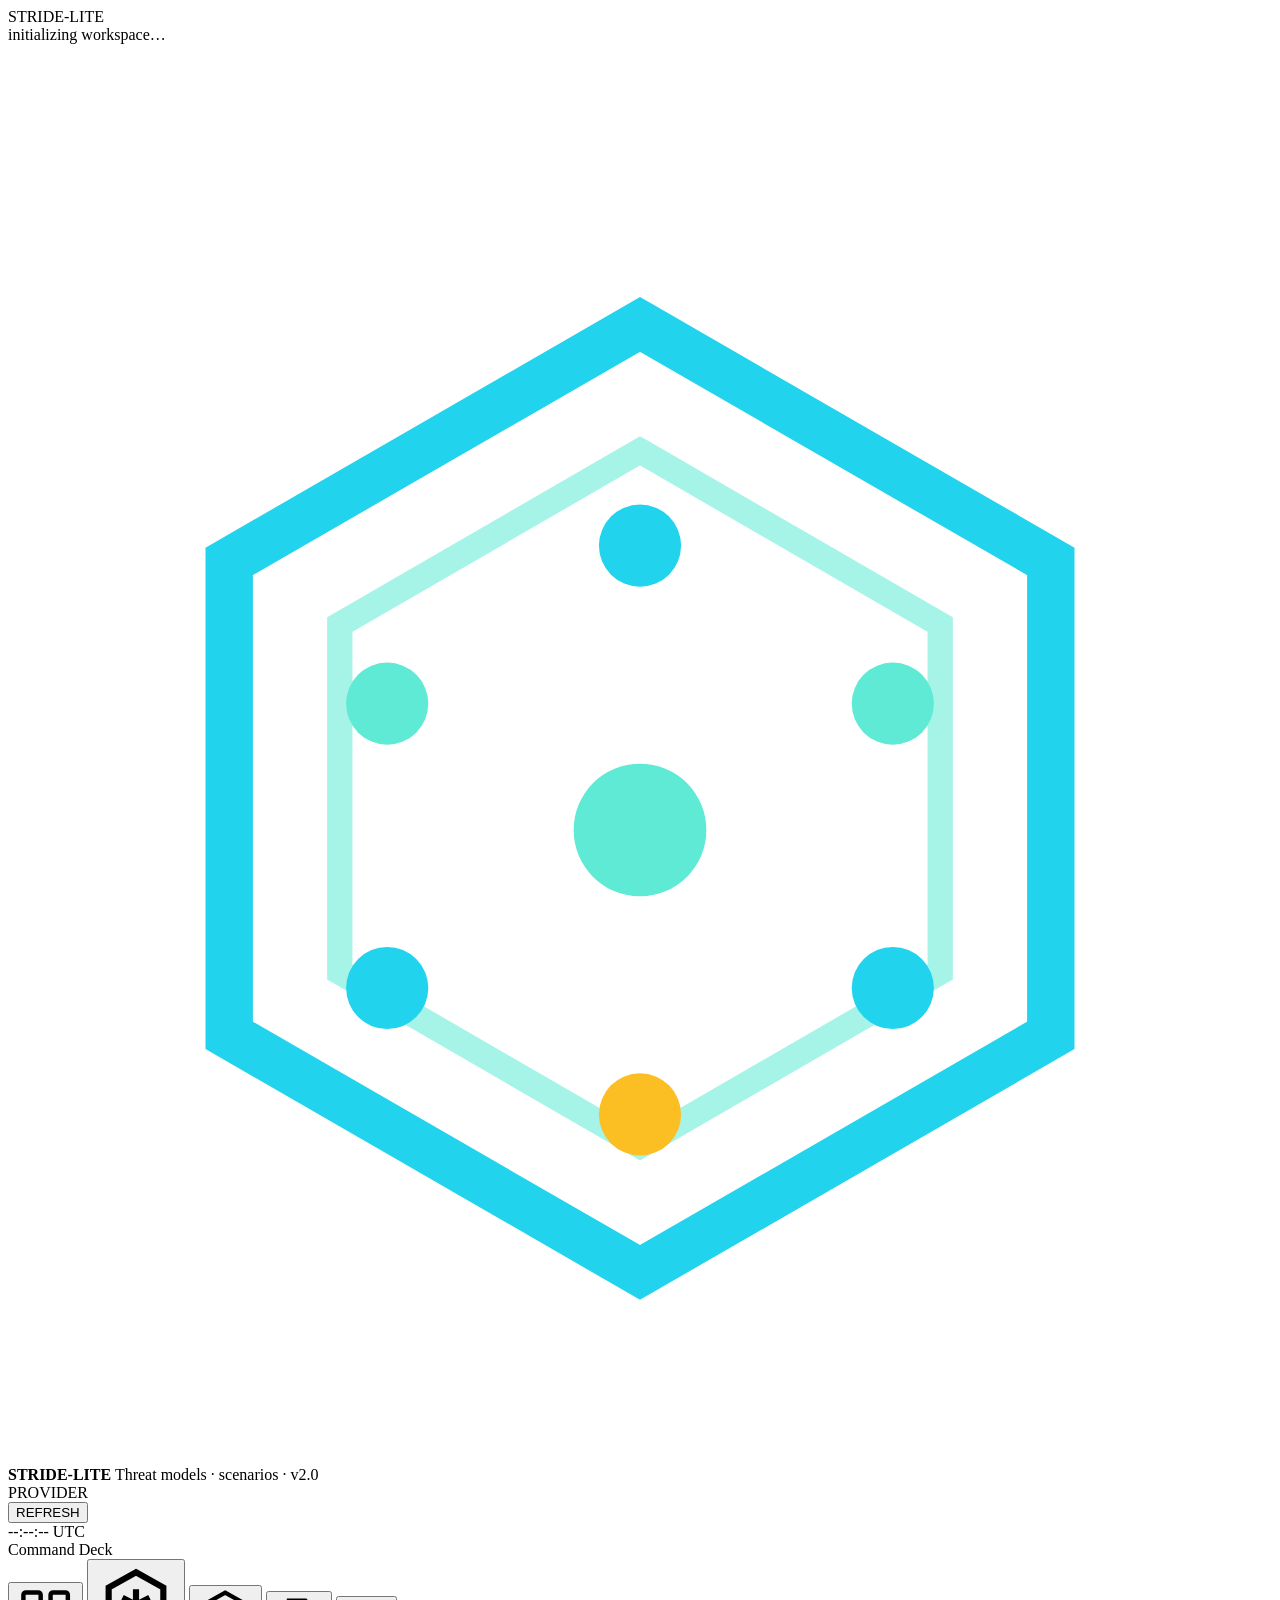
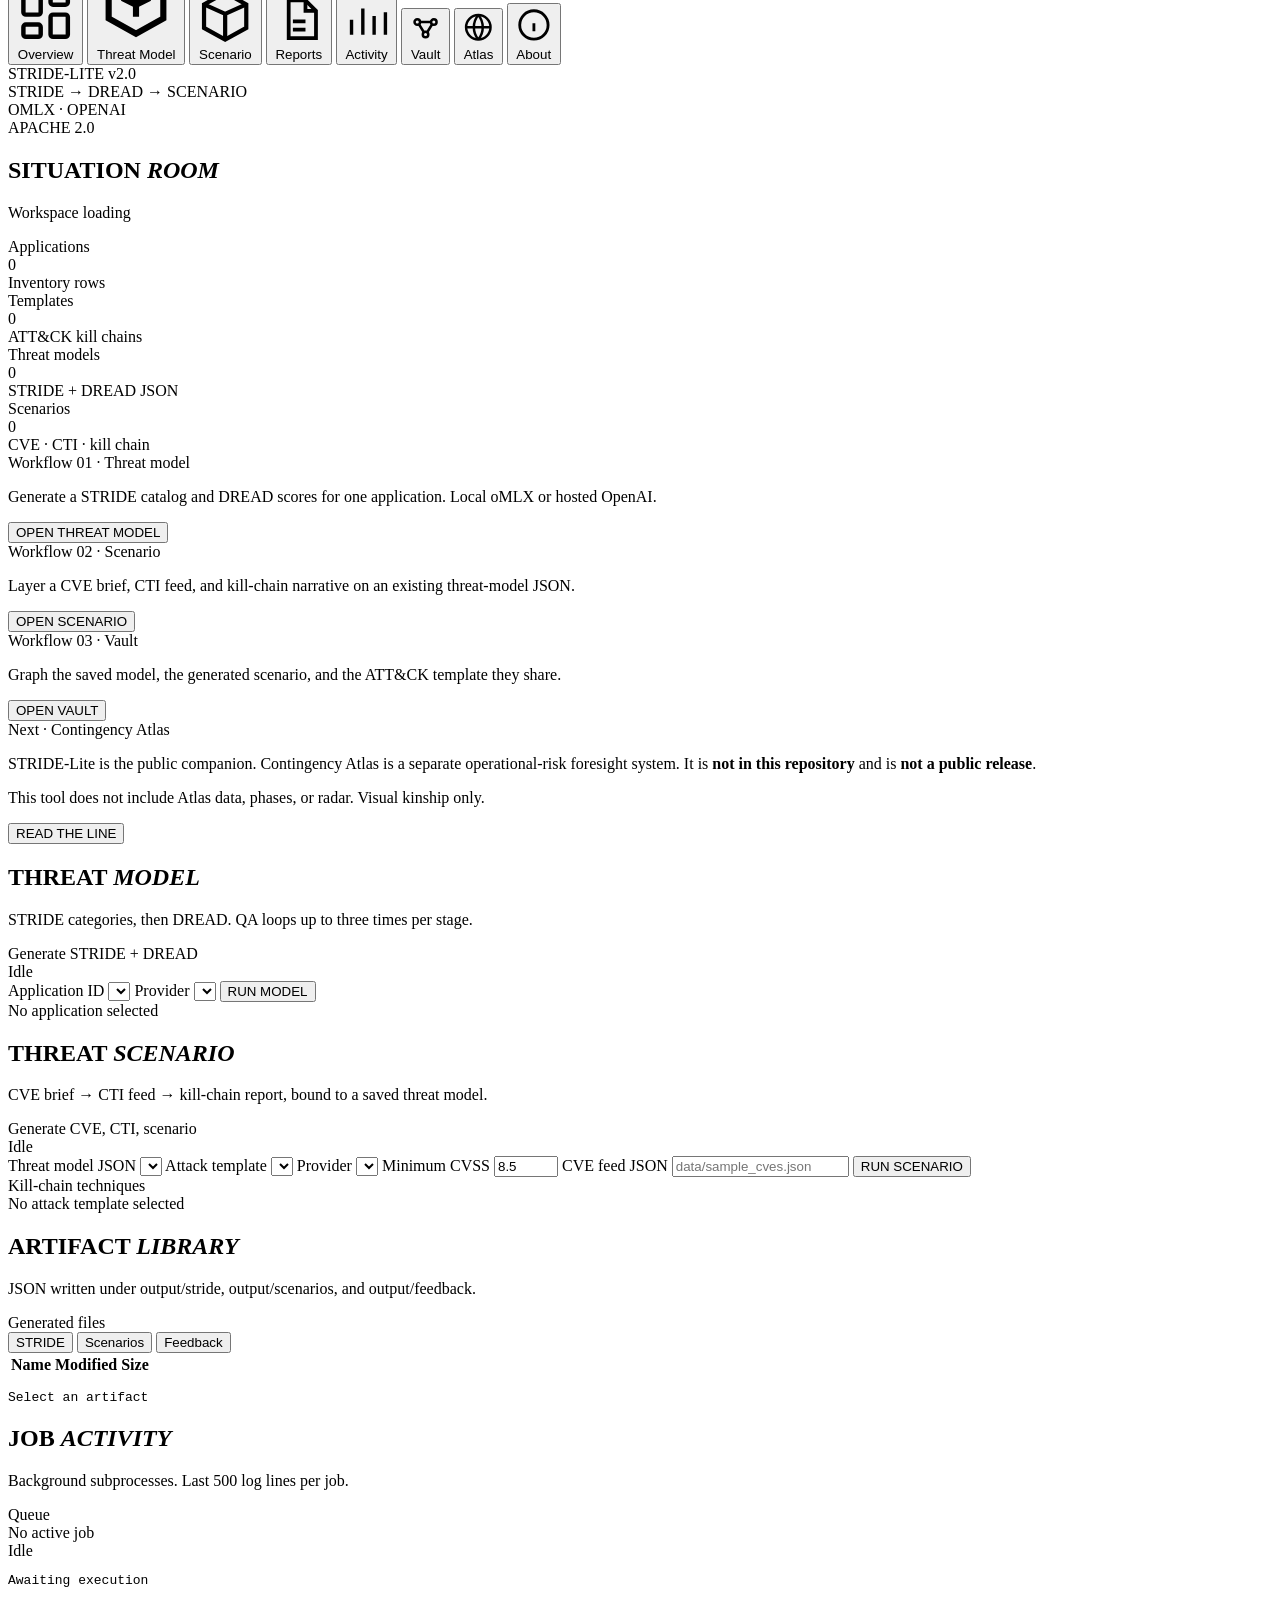
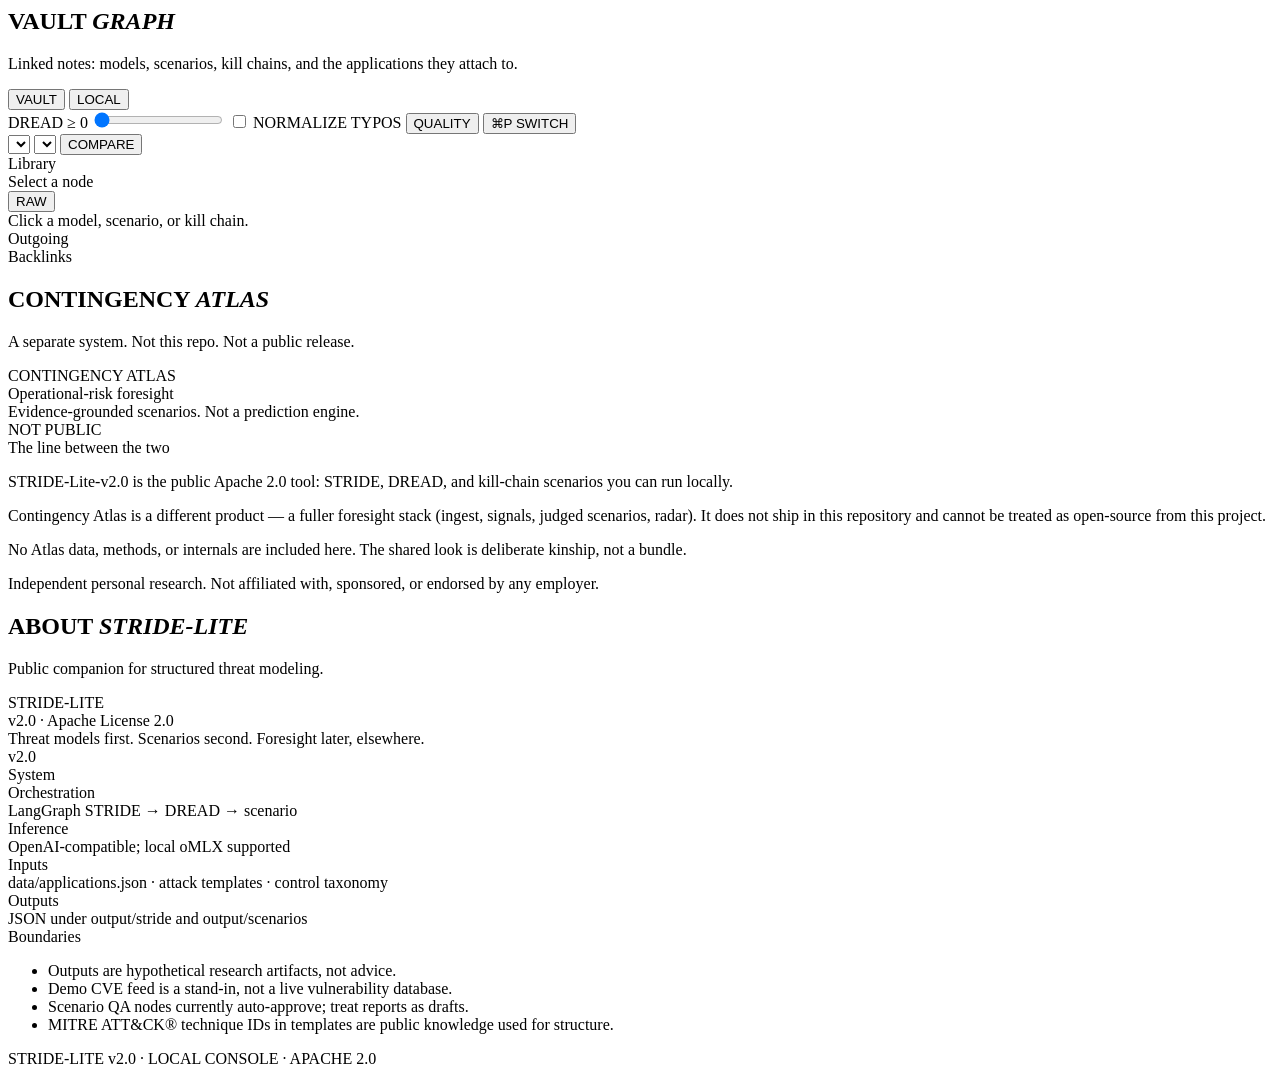
==== src/gui/index.html @ fcbf2a7d "STRIDE-Lite v2.0 Local STRIDE/DREAD threat models, ATT&CK-templated scenarios, and a linked-note Vau" ====
<!DOCTYPE html>
<html lang="en">
<head>
  <meta charset="UTF-8" />
  <meta name="viewport" content="width=device-width, initial-scale=1.0" />
  <title>STRIDE-LITE // v2.0</title>
  <link rel="icon" type="image/svg+xml" href="/favicon.svg" />
  <link rel="alternate icon" href="/favicon.svg" />
  <link rel="stylesheet" href="/styles.css" />
</head>
<body>
  <div id="boot">
    <div class="boot-logo">STRIDE-LITE</div>
    <div class="boot-bar"><i id="boot-fill"></i></div>
    <div class="boot-log" id="boot-log">initializing workspace…</div>
  </div>

  <canvas id="bg-canvas"></canvas>
  <div id="spotlight"></div>
  <div id="grain"></div>

  <header class="top">
    <svg class="logo-mark" viewBox="0 0 40 40" fill="none" aria-hidden="true">
      <path d="M20 4 L33 11.5 V26.5 L20 34 L7 26.5 V11.5 Z" stroke="#22d3ee" stroke-width="1.5"/>
      <path d="M20 8 L29.5 13.5 V24.5 L20 30 L10.5 24.5 V13.5 Z" stroke="#5eead4" stroke-width="0.8" opacity="0.55"/>
      <circle cx="20" cy="11" r="1.3" fill="#22d3ee"/>
      <circle cx="28" cy="16" r="1.3" fill="#5eead4"/>
      <circle cx="28" cy="25" r="1.3" fill="#22d3ee"/>
      <circle cx="20" cy="29" r="1.3" fill="#fbbf24"/>
      <circle cx="12" cy="25" r="1.3" fill="#22d3ee"/>
      <circle cx="12" cy="16" r="1.3" fill="#5eead4"/>
      <circle cx="20" cy="20" r="2.1" fill="#5eead4"/>
    </svg>
    <div class="brand">
      <b>STRIDE-LITE</b>
      <span>Threat models · scenarios · v2.0</span>
    </div>
    <div class="top-spacer"></div>
    <div class="badge" id="default-provider">PROVIDER</div>
    <button class="btn ghost" id="refresh" type="button">REFRESH</button>
    <div class="clock"><span class="live-dot"></span><span id="clock">--:--:-- UTC</span></div>
  </header>

  <div class="layout">
    <nav class="side" aria-label="Command deck">
      <div class="nav-label">Command Deck</div>
      <button class="nav-btn active" data-view="overview" type="button">
        <svg viewBox="0 0 24 24" fill="none" stroke="currentColor" stroke-width="1.8"><rect x="3" y="3" width="7" height="9" rx="1"/><rect x="14" y="3" width="7" height="5" rx="1"/><rect x="14" y="12" width="7" height="9" rx="1"/><rect x="3" y="16" width="7" height="5" rx="1"/></svg>
        Overview
      </button>
      <button class="nav-btn" data-view="model" type="button">
        <svg viewBox="0 0 24 24" fill="none" stroke="currentColor" stroke-width="1.8"><path d="M12 3 L20 7.5 V16.5 L12 21 L4 16.5 V7.5 Z"/><path d="M12 8 v8 M8 10.5 L12 12.5 L16 10.5"/></svg>
        Threat Model
      </button>
      <button class="nav-btn" data-view="scenario" type="button">
        <svg viewBox="0 0 24 24" fill="none" stroke="currentColor" stroke-width="1.8"><path d="M12 2 L21 7 v10 l-9 5 -9 -5 V7 Z"/><path d="M12 11 L21 7 M12 11 v11 M12 11 L3 7"/></svg>
        Scenario
      </button>
      <button class="nav-btn" data-view="reports" type="button">
        <svg viewBox="0 0 24 24" fill="none" stroke="currentColor" stroke-width="1.8"><path d="M7 3 h8 l5 5 v13 H7 Z"/><path d="M15 3 v5 h5"/><path d="M9 13 h6 M9 17 h6"/></svg>
        Reports <span class="count" id="nav-report-count"></span>
      </button>
      <button class="nav-btn" data-view="activity" type="button">
        <svg viewBox="0 0 24 24" fill="none" stroke="currentColor" stroke-width="1.8"><path d="M4 19 V11 M10 19 V5 M16 19 V9 M22 19 V7"/></svg>
        Activity <span class="count" id="job-count"></span>
      </button>
      <button class="nav-btn" data-view="vault" type="button">
        <svg viewBox="0 0 24 24" fill="none" stroke="currentColor" stroke-width="1.8"><circle cx="6" cy="8" r="2"/><circle cx="18" cy="8" r="2"/><circle cx="12" cy="17" r="2"/><path d="M8 8 h8 M7.2 9.6 L10.8 15.4 M16.8 9.6 L13.2 15.4"/></svg>
        Vault
      </button>
      <button class="nav-btn" data-view="atlas" type="button">
        <svg viewBox="0 0 24 24" fill="none" stroke="currentColor" stroke-width="1.8"><circle cx="12" cy="12" r="9"/><path d="M12 3 a14 14 0 0 1 0 18 M12 3 a14 14 0 0 0 0 18 M3 12 h18"/></svg>
        Atlas
      </button>
      <button class="nav-btn" data-view="about" type="button">
        <svg viewBox="0 0 24 24" fill="none" stroke="currentColor" stroke-width="1.8"><circle cx="12" cy="12" r="9"/><path d="M12 11 v5 M12 7.5 v.01"/></svg>
        About
      </button>
      <div class="side-foot">
        STRIDE-LITE v2.0<br>
        STRIDE → DREAD → SCENARIO<br>
        OMLX · OPENAI<br>
        APACHE 2.0
      </div>
    </nav>

    <main>
      <section class="view active" id="view-overview">
        <div class="view-head">
          <h1>SITUATION <em>ROOM</em></h1>
          <p id="workspace">Workspace loading</p>
        </div>
        <div class="grid g-6">
          <div class="panel kpi accent">
            <div class="k-label">Applications</div>
            <div class="k-value" id="metric-cmdb">0</div>
            <div class="k-sub">Inventory rows</div>
          </div>
          <div class="panel kpi">
            <div class="k-label">Templates</div>
            <div class="k-value" id="metric-templates">0</div>
            <div class="k-sub">ATT&amp;CK kill chains</div>
          </div>
          <div class="panel kpi">
            <div class="k-label">Threat models</div>
            <div class="k-value" id="metric-stride">0</div>
            <div class="k-sub">STRIDE + DREAD JSON</div>
          </div>
          <div class="panel kpi">
            <div class="k-label">Scenarios</div>
            <div class="k-value" id="metric-scenarios">0</div>
            <div class="k-sub">CVE · CTI · kill chain</div>
          </div>
        </div>
        <div class="grid g-2 mt">
          <div class="panel">
            <div class="panel-title">Workflow 01 · Threat model</div>
            <p class="lede">Generate a STRIDE catalog and DREAD scores for one application. Local oMLX or hosted OpenAI.</p>
            <button class="btn primary" type="button" data-go="model">OPEN THREAT MODEL</button>
          </div>
          <div class="panel">
            <div class="panel-title">Workflow 02 · Scenario</div>
            <p class="lede">Layer a CVE brief, CTI feed, and kill-chain narrative on an existing threat-model JSON.</p>
            <button class="btn primary" type="button" data-go="scenario">OPEN SCENARIO</button>
          </div>
        </div>
        <div class="panel mt">
          <div class="panel-title">Workflow 03 · Vault</div>
          <p class="lede">Graph the saved model, the generated scenario, and the ATT&amp;CK template they share.</p>
          <button class="btn primary" type="button" data-go="vault">OPEN VAULT</button>
        </div>
        <div class="panel mt tease">
          <div class="panel-title">Next · Contingency Atlas</div>
          <p class="lede">STRIDE-Lite is the public companion. Contingency Atlas is a separate operational-risk foresight system. It is <strong>not in this repository</strong> and is <strong>not a public release</strong>.</p>
          <p class="lede dim">This tool does not include Atlas data, phases, or radar. Visual kinship only.</p>
          <button class="btn ghost" type="button" data-go="atlas">READ THE LINE</button>
        </div>
      </section>

      <section class="view" id="view-model">
        <div class="view-head">
          <h1>THREAT <em>MODEL</em></h1>
          <p>STRIDE categories, then DREAD. QA loops up to three times per stage.</p>
        </div>
        <div class="panel">
          <div class="panel-header-row">
            <div class="panel-title flush">Generate STRIDE + DREAD</div>
            <span id="model-provider-state" class="state-indicator">Idle</span>
          </div>
          <form id="model-form" class="set-form form-row">
            <label>
              Application ID
              <select id="cmdb-id" name="cmdb_id"></select>
            </label>
            <label>
              Provider
              <select id="model-provider" name="provider"></select>
            </label>
            <button class="btn primary" type="submit">RUN MODEL</button>
          </form>
        </div>
        <div class="panel mt" id="cmdb-detail">
          <div class="empty">No application selected</div>
        </div>
      </section>

      <section class="view" id="view-scenario">
        <div class="view-head">
          <h1>THREAT <em>SCENARIO</em></h1>
          <p>CVE brief → CTI feed → kill-chain report, bound to a saved threat model.</p>
        </div>
        <div class="panel">
          <div class="panel-header-row">
            <div class="panel-title flush">Generate CVE, CTI, scenario</div>
            <span id="scenario-provider-state" class="state-indicator">Idle</span>
          </div>
          <form id="scenario-form" class="set-form form-grid-4">
            <label>
              Threat model JSON
              <select id="json-file" name="json_file"></select>
            </label>
            <label>
              Attack template
              <select id="attack-template" name="attack_template"></select>
            </label>
            <label>
              Provider
              <select id="scenario-provider" name="provider"></select>
            </label>
            <label>
              Minimum CVSS
              <input id="min-cvss" name="min_cvss" type="number" min="0" max="10" step="0.1" value="8.5" />
            </label>
            <label>
              CVE feed JSON
              <input id="cve-feed" name="cve_feed" type="text" placeholder="data/sample_cves.json" />
            </label>
            <button class="btn primary form-span" type="submit">RUN SCENARIO</button>
          </form>
        </div>
        <div class="panel mt">
          <div class="panel-title">Kill-chain techniques</div>
          <div class="technique-list" id="technique-list">
            <div class="empty">No attack template selected</div>
          </div>
        </div>
      </section>

      <section class="view" id="view-reports">
        <div class="view-head">
          <h1>ARTIFACT <em>LIBRARY</em></h1>
          <p>JSON written under output/stride, output/scenarios, and output/feedback.</p>
        </div>
        <div class="panel">
          <div class="panel-header-row">
            <div class="panel-title flush">Generated files</div>
            <div class="segmented" role="tablist" aria-label="Report type">
              <button class="segment active" data-report-type="stride" type="button">STRIDE</button>
              <button class="segment" data-report-type="scenarios" type="button">Scenarios</button>
              <button class="segment" data-report-type="feedback" type="button">Feedback</button>
            </div>
          </div>
          <div class="reports-layout">
            <div class="table-wrap">
              <table>
                <thead>
                  <tr>
                    <th>Name</th>
                    <th>Modified</th>
                    <th>Size</th>
                  </tr>
                </thead>
                <tbody id="reports-table"></tbody>
              </table>
            </div>
            <pre id="report-preview" class="report-preview">Select an artifact</pre>
          </div>
        </div>
      </section>

      <section class="view" id="view-activity">
        <div class="view-head">
          <h1>JOB <em>ACTIVITY</em></h1>
          <p>Background subprocesses. Last 500 log lines per job.</p>
        </div>
        <div class="grid g-23">
          <div class="panel">
            <div class="panel-title">Queue</div>
            <div id="job-list" class="job-list"></div>
          </div>
          <div class="panel console-panel">
            <div class="panel-header-row">
              <div>
                <div class="panel-title flush" id="console-title">No active job</div>
              </div>
              <span id="console-state" class="state-indicator">Idle</span>
            </div>
            <pre id="console-log" class="console-log">Awaiting execution</pre>
          </div>
        </div>
      </section>

      <section class="view" id="view-vault">
        <div class="view-head">
          <h1>VAULT <em>GRAPH</em></h1>
          <p>Linked notes: models, scenarios, kill chains, and the applications they attach to.</p>
        </div>
        <div class="vault-toolbar">
          <div class="segmented" role="tablist" aria-label="Graph mode">
            <button class="segment active" id="vault-mode-vault" type="button">VAULT</button>
            <button class="segment" id="vault-mode-local" type="button">LOCAL</button>
          </div>
          <div class="vault-filters" id="vault-filters"></div>
          <div class="stride-chips" id="stride-chips"></div>
          <label class="slider-label">DREAD ≥ <span id="dread-value">0</span>
            <input id="dread-slider" type="range" min="0" max="10" step="0.5" value="0" />
          </label>
          <label class="set-check chip-check"><input id="normalize-typos" type="checkbox" /> NORMALIZE TYPOS</label>
          <button class="btn ghost" id="vault-quality-btn" type="button">QUALITY</button>
          <button class="btn ghost" id="vault-switcher-btn" type="button">⌘P SWITCH</button>
        </div>
        <div class="vault-compare">
          <select id="compare-a"></select>
          <select id="compare-b"></select>
          <button class="btn primary" id="compare-go" type="button">COMPARE</button>
        </div>
        <div class="vault-shell">
          <div class="panel vault-tree-panel">
            <div class="panel-title">Library</div>
            <div id="vault-tree" class="vault-tree"></div>
          </div>
          <div class="panel vault-graph-panel">
            <div id="vault-graph" class="vault-graph"></div>
            <div id="vault-list" class="vault-list" hidden></div>
          </div>
          <div class="panel vault-note-panel">
            <div class="panel-header-row">
              <div class="panel-title flush" id="vault-note-title">Select a node</div>
              <button class="btn ghost" id="vault-raw-btn" type="button">RAW</button>
            </div>
            <div id="vault-props" class="vault-props"></div>
            <div id="vault-outline" class="vault-outline"></div>
            <div id="vault-note" class="vault-note"><div class="empty">Click a model, scenario, or kill chain.</div></div>
            <div id="vault-compare-out" class="vault-compare-out" hidden></div>
            <div id="vault-quality" class="vault-quality" hidden></div>
            <div class="vault-links">
              <div>
                <div class="panel-title">Outgoing</div>
                <div id="vault-out" class="link-list"></div>
              </div>
              <div>
                <div class="panel-title">Backlinks</div>
                <div id="vault-back" class="link-list"></div>
              </div>
            </div>
          </div>
        </div>
        <p class="about-foot" id="vault-disclaimer"></p>
      </section>

      <div id="switcher" class="switcher" hidden>
        <input id="switcher-input" type="search" placeholder="Open note…" autocomplete="off" />
        <div id="switcher-results" class="switcher-results"></div>
      </div>

      <section class="view" id="view-atlas">
        <div class="view-head">
          <h1>CONTINGENCY <em>ATLAS</em></h1>
          <p>A separate system. Not this repo. Not a public release.</p>
        </div>
        <div class="panel about-hero">
          <div>
            <div class="about-name">CONTINGENCY ATLAS</div>
            <div class="about-sub">Operational-risk foresight</div>
            <div class="about-tag">Evidence-grounded scenarios. Not a prediction engine.</div>
          </div>
          <span class="badge warn">NOT PUBLIC</span>
        </div>
        <div class="panel mt">
          <div class="panel-title">The line between the two</div>
          <div class="about-paras">
            <p>STRIDE-Lite-v2.0 is the public Apache 2.0 tool: STRIDE, DREAD, and kill-chain scenarios you can run locally.</p>
            <p>Contingency Atlas is a different product — a fuller foresight stack (ingest, signals, judged scenarios, radar). It does not ship in this repository and cannot be treated as open-source from this project.</p>
            <p>No Atlas data, methods, or internals are included here. The shared look is deliberate kinship, not a bundle.</p>
          </div>
        </div>
        <div class="about-foot">Independent personal research. Not affiliated with, sponsored, or endorsed by any employer.</div>
      </section>

      <section class="view" id="view-about">
        <div class="view-head">
          <h1>ABOUT <em>STRIDE-LITE</em></h1>
          <p>Public companion for structured threat modeling.</p>
        </div>
        <div class="panel about-hero">
          <div>
            <div class="about-name">STRIDE-LITE</div>
            <div class="about-sub">v2.0 · Apache License 2.0</div>
            <div class="about-tag">Threat models first. Scenarios second. Foresight later, elsewhere.</div>
          </div>
          <span class="badge">v2.0</span>
        </div>
        <div class="panel mt">
          <div class="panel-title">System</div>
          <div class="fact-grid">
            <div class="m-field"><div class="f-label">Orchestration</div><div class="f-value">LangGraph STRIDE → DREAD → scenario</div></div>
            <div class="m-field"><div class="f-label">Inference</div><div class="f-value">OpenAI-compatible; local oMLX supported</div></div>
            <div class="m-field"><div class="f-label">Inputs</div><div class="f-value">data/applications.json · attack templates · control taxonomy</div></div>
            <div class="m-field"><div class="f-label">Outputs</div><div class="f-value">JSON under output/stride and output/scenarios</div></div>
          </div>
        </div>
        <div class="panel mt">
          <div class="panel-title">Boundaries</div>
          <ul class="about-bullets">
            <li>Outputs are hypothetical research artifacts, not advice.</li>
            <li>Demo CVE feed is a stand-in, not a live vulnerability database.</li>
            <li>Scenario QA nodes currently auto-approve; treat reports as drafts.</li>
            <li>MITRE ATT&amp;CK® technique IDs in templates are public knowledge used for structure.</li>
          </ul>
        </div>
        <div class="about-foot">STRIDE-LITE v2.0 · LOCAL CONSOLE · APACHE 2.0</div>
      </section>
    </main>
  </div>

  <div id="toast" class="toast" role="status" aria-live="polite"></div>
  <script src="/vendor/vis-network.min.js"></script>
  <script src="/graph.js"></script>
  <script src="/score.js"></script>
  <script src="/vault.js"></script>
  <script src="/app.js"></script>
</body>
</html>
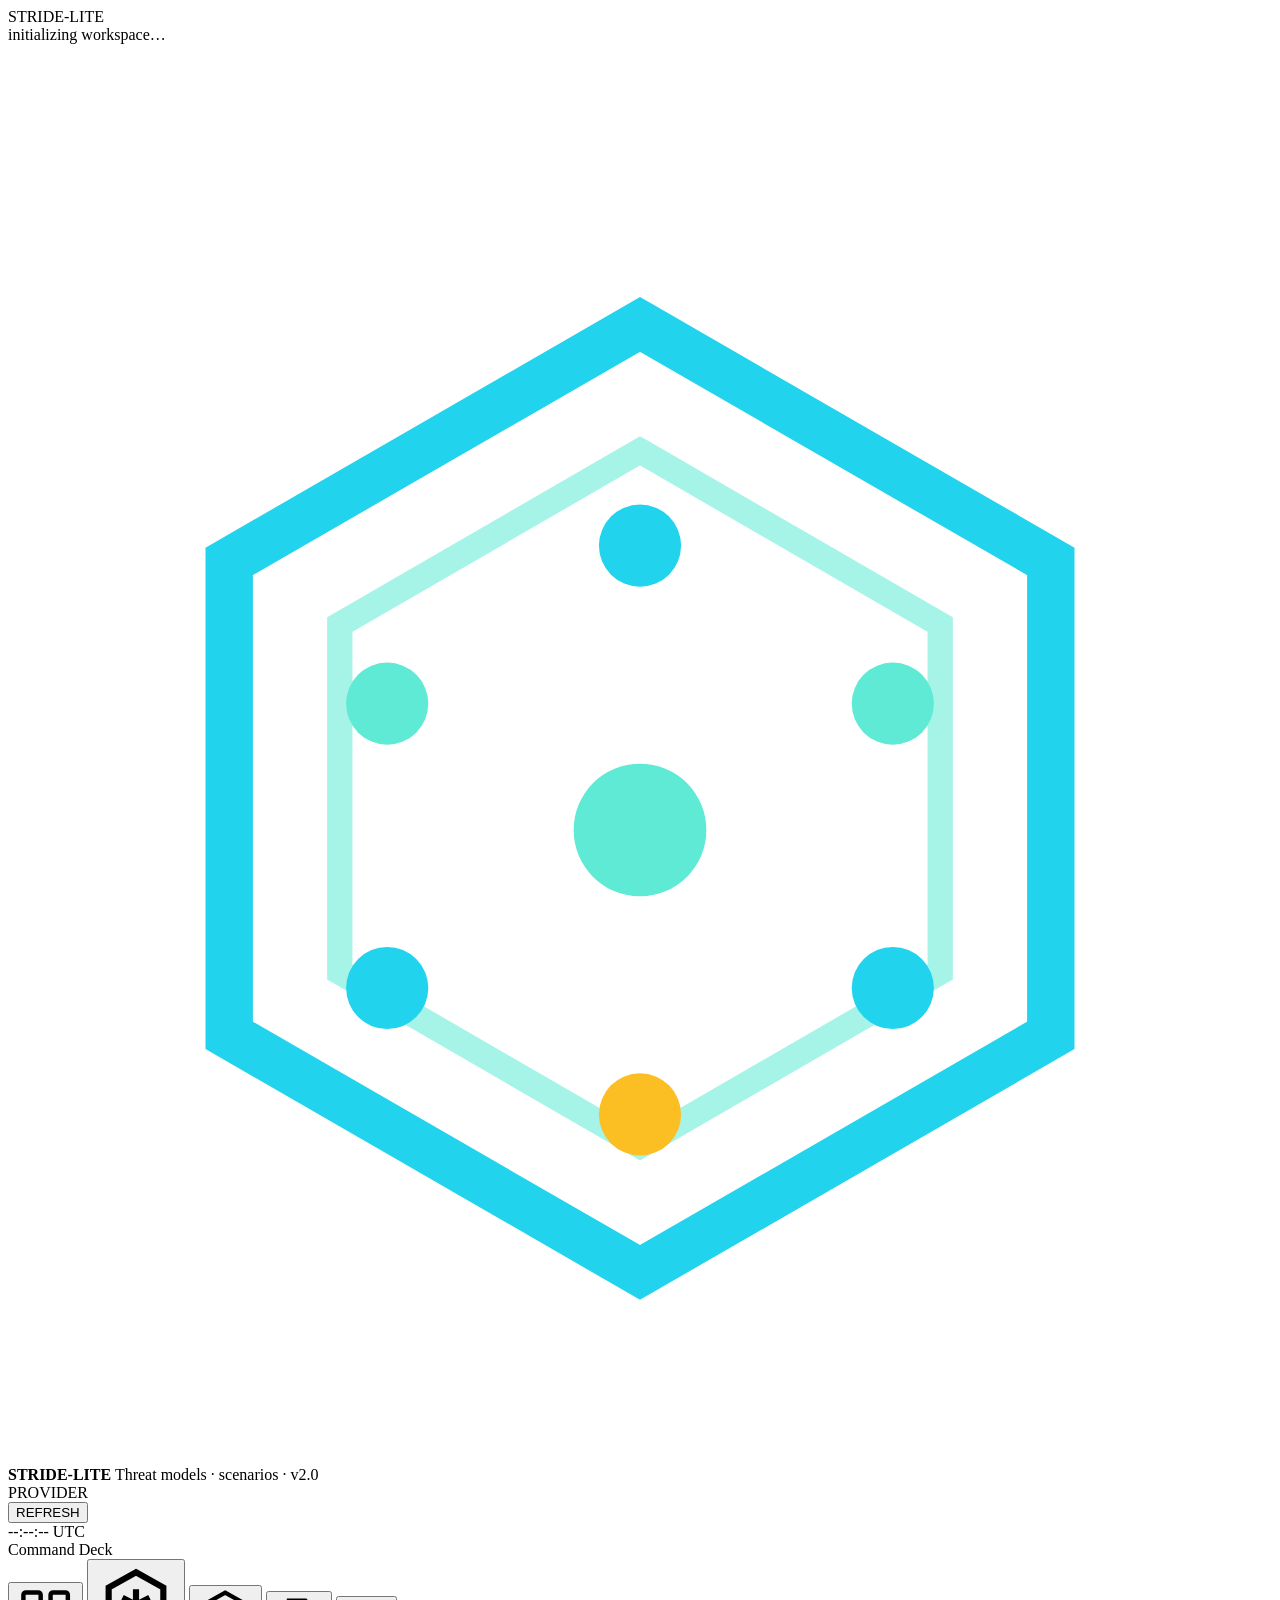
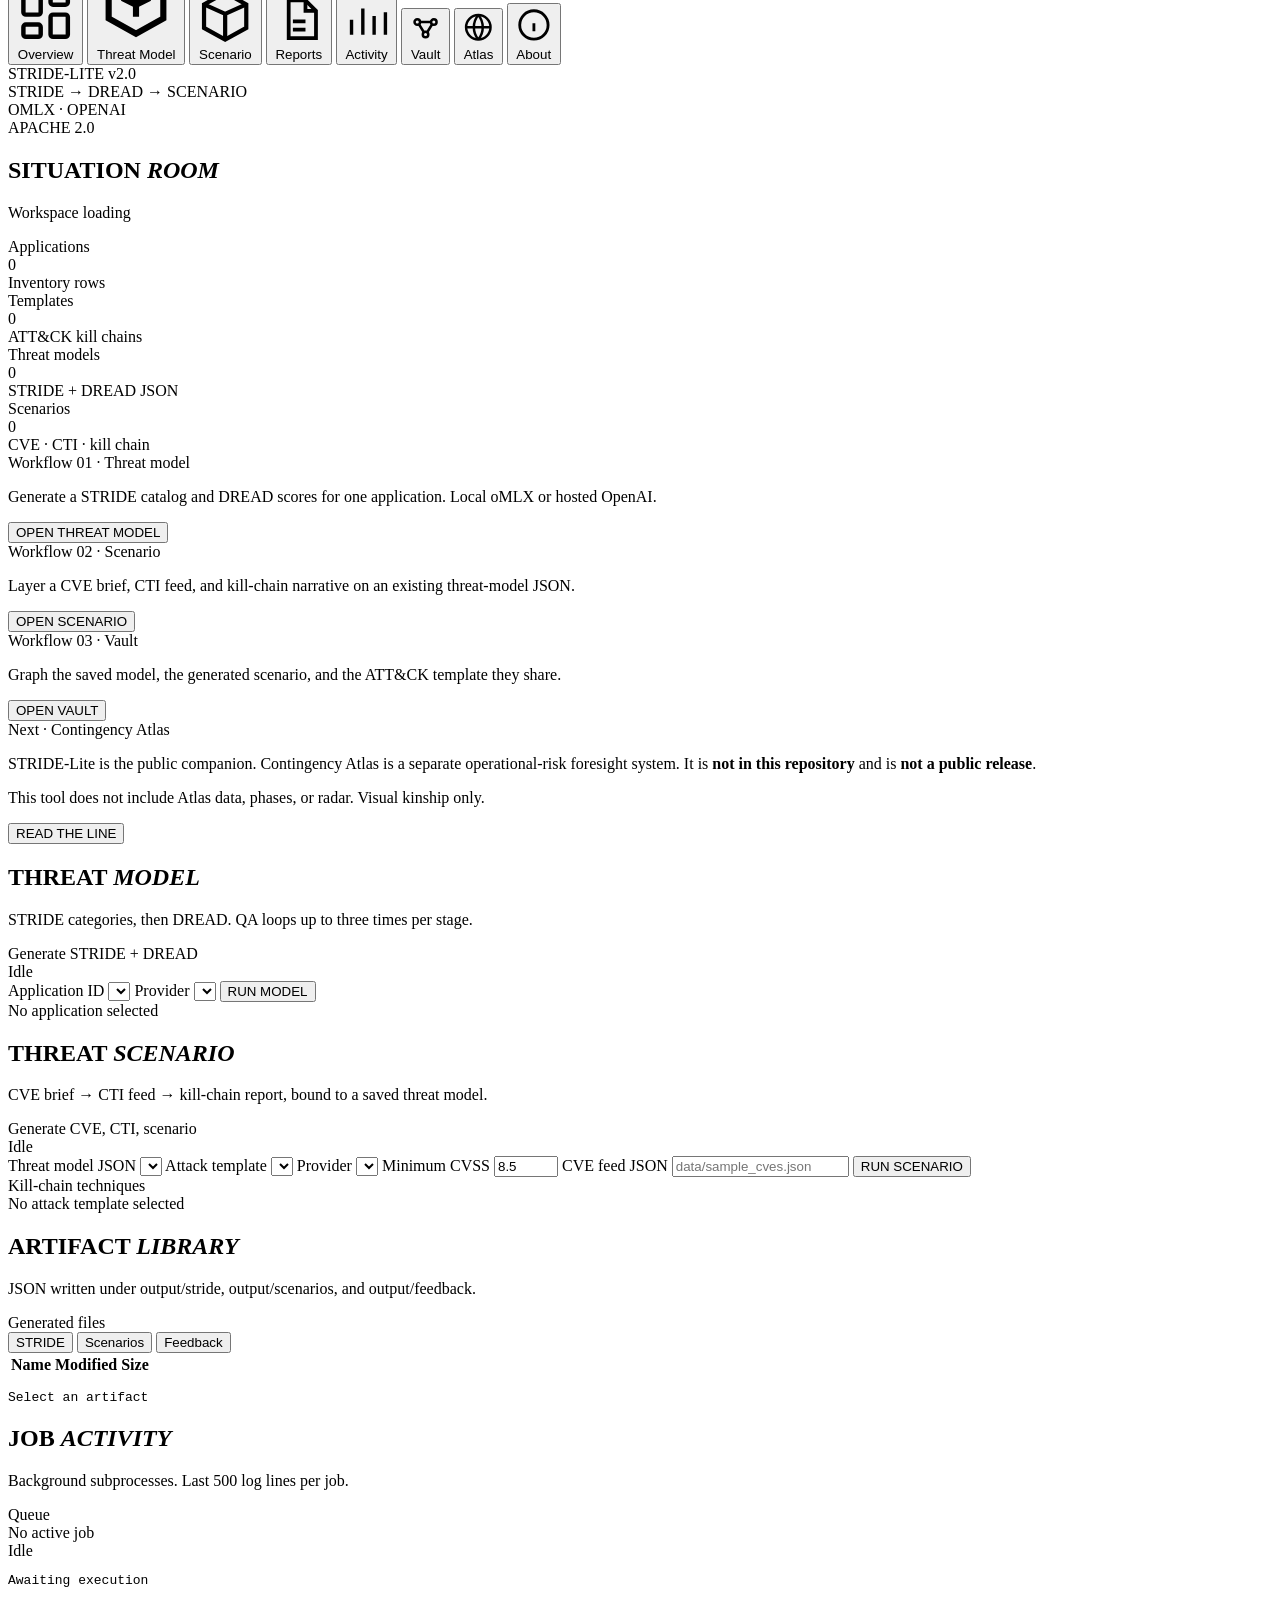
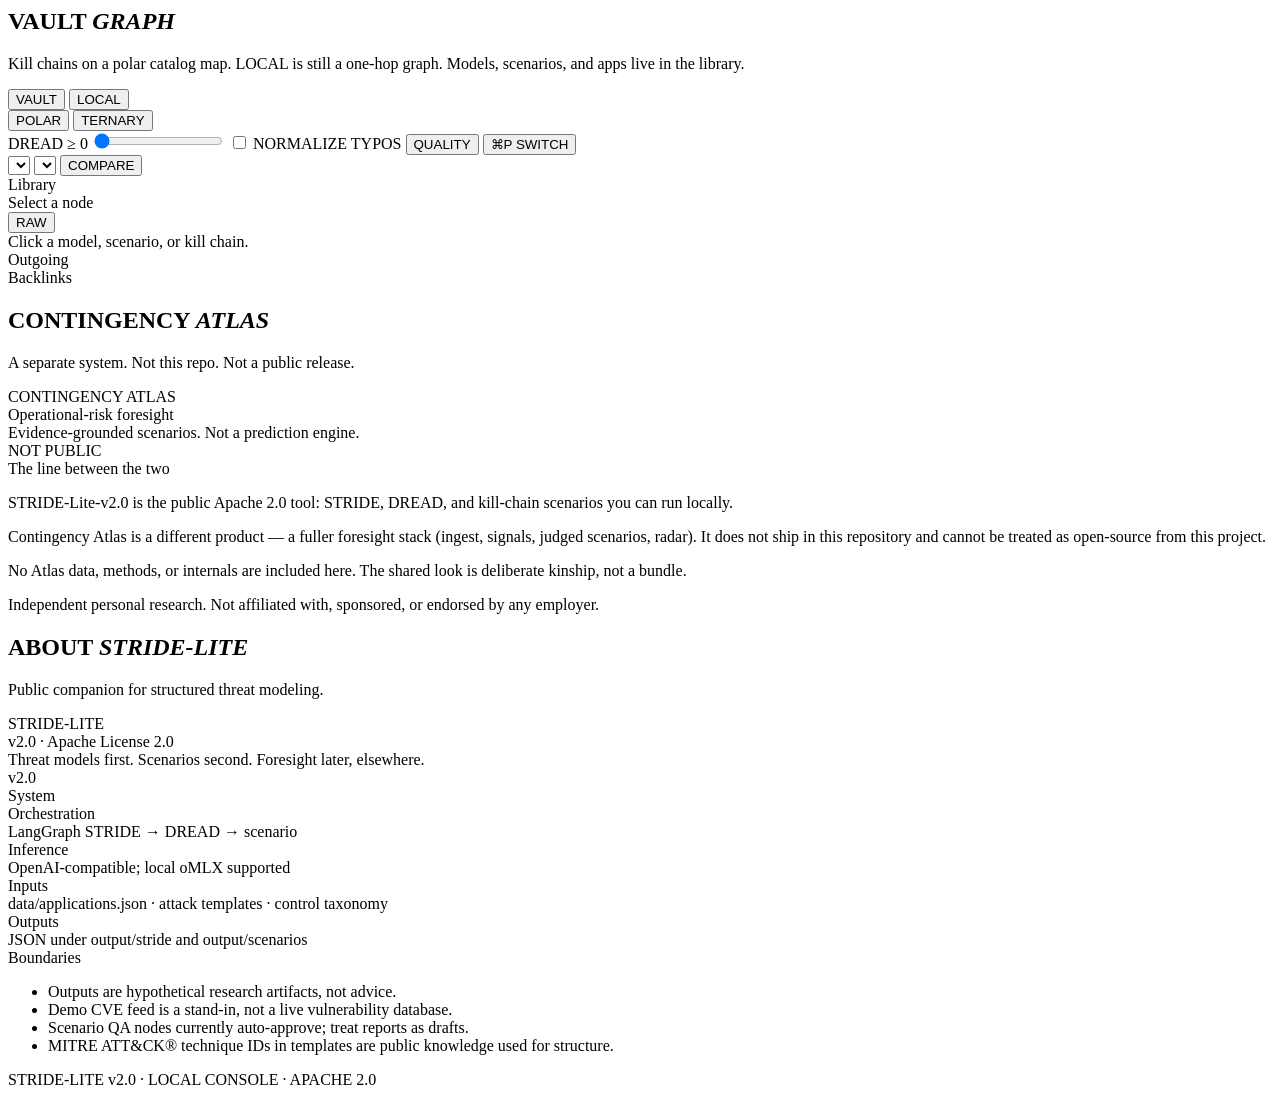
==== commit 76a077f7: "Replace Vault bubbles with a polar catalog map Kill chains sit on six compiled slices (Identity, Exp" ====
--- a/src/gui/index.html
+++ b/src/gui/index.html
@@ -263,12 +263,16 @@
       <section class="view" id="view-vault">
         <div class="view-head">
           <h1>VAULT <em>GRAPH</em></h1>
-          <p>Linked notes: models, scenarios, kill chains, and the applications they attach to.</p>
+          <p>Kill chains on a polar catalog map. LOCAL is still a one-hop graph. Models, scenarios, and apps live in the library.</p>
         </div>
         <div class="vault-toolbar">
           <div class="segmented" role="tablist" aria-label="Graph mode">
             <button class="segment active" id="vault-mode-vault" type="button">VAULT</button>
             <button class="segment" id="vault-mode-local" type="button">LOCAL</button>
+          </div>
+          <div class="segmented" id="vault-layout-toggle" role="tablist" aria-label="Catalog layout">
+            <button class="segment active" id="vault-layout-polar" type="button">POLAR</button>
+            <button class="segment" id="vault-layout-ternary" type="button">TERNARY</button>
           </div>
           <div class="vault-filters" id="vault-filters"></div>
           <div class="stride-chips" id="stride-chips"></div>
@@ -290,7 +294,10 @@
             <div id="vault-tree" class="vault-tree"></div>
           </div>
           <div class="panel vault-graph-panel">
-            <div id="vault-graph" class="vault-graph"></div>
+            <div id="vault-graph" class="vault-graph">
+              <div id="vault-spider" class="vault-spider"></div>
+              <div id="vault-network" class="vault-network" hidden></div>
+            </div>
             <div id="vault-list" class="vault-list" hidden></div>
           </div>
           <div class="panel vault-note-panel">
@@ -386,6 +393,7 @@
   <div id="toast" class="toast" role="status" aria-live="polite"></div>
   <script src="/vendor/vis-network.min.js"></script>
   <script src="/graph.js"></script>
+  <script src="/spider.js"></script>
   <script src="/score.js"></script>
   <script src="/vault.js"></script>
   <script src="/app.js"></script>
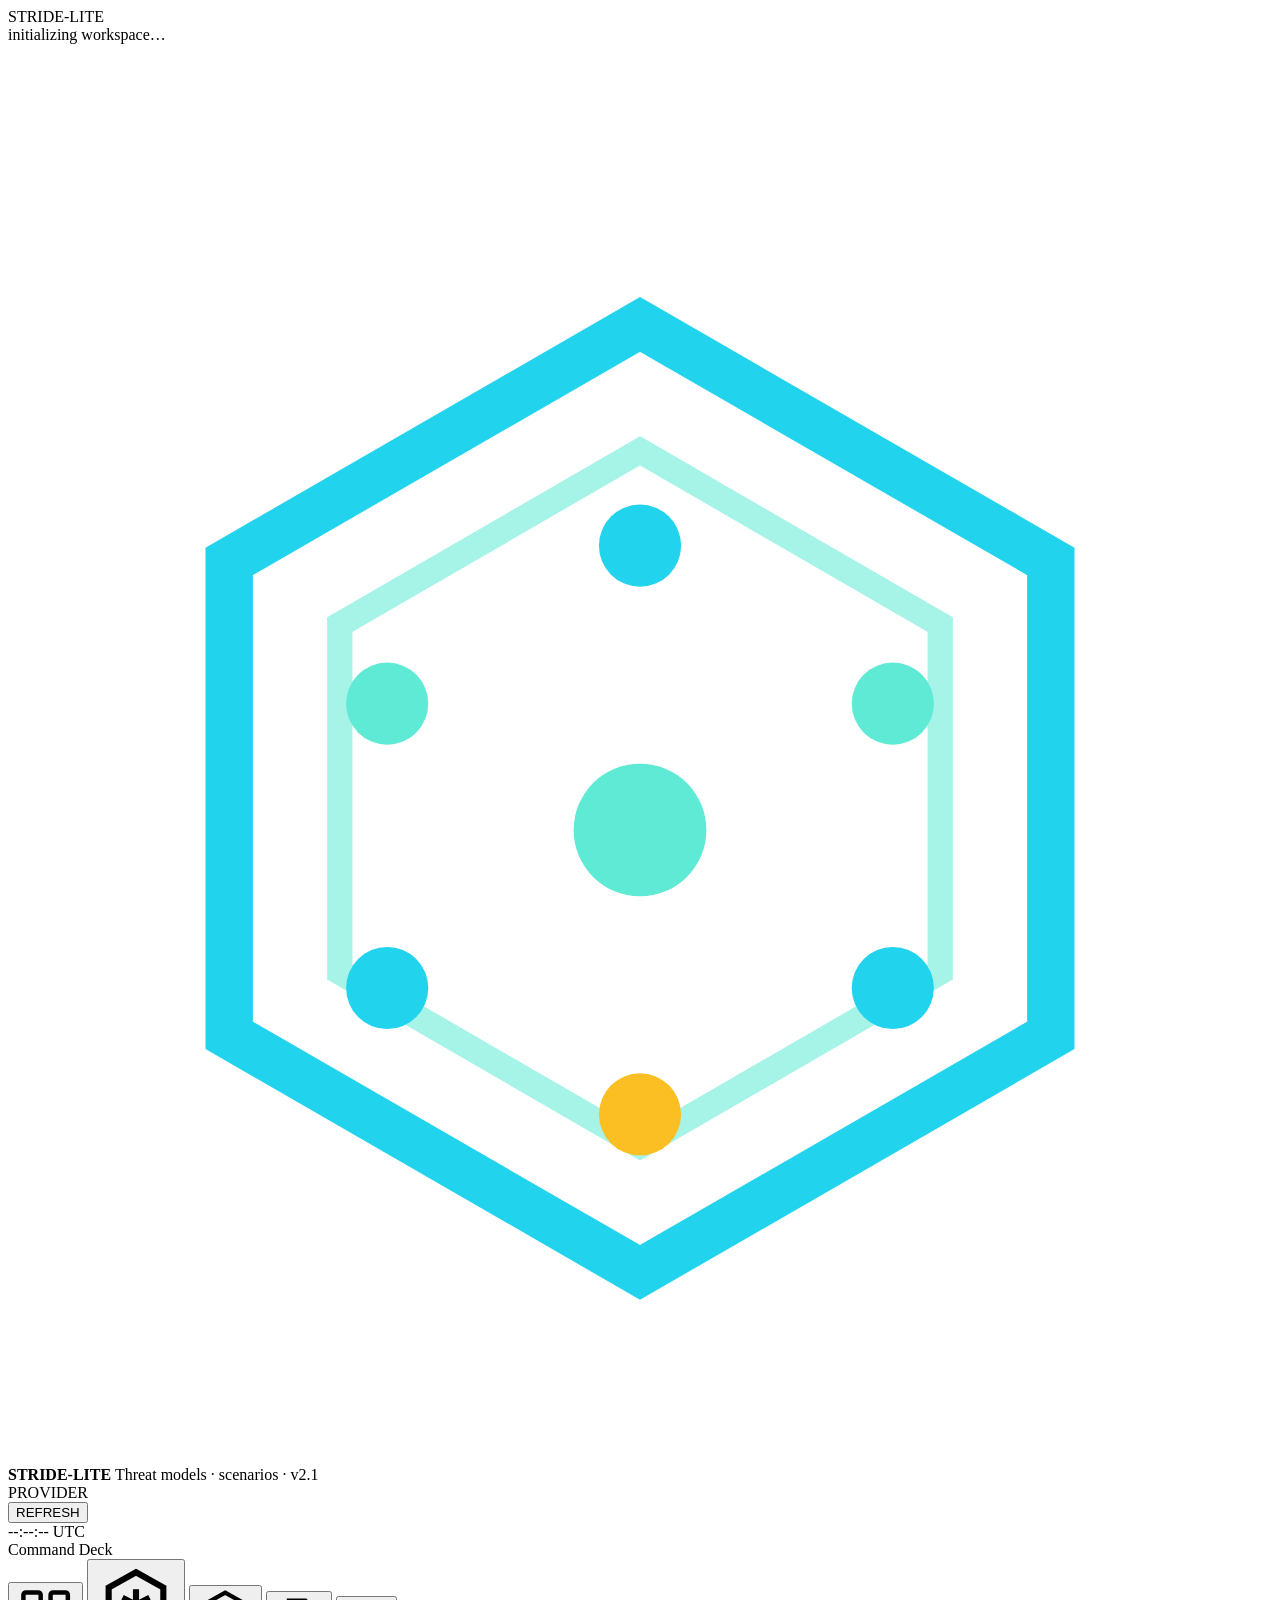
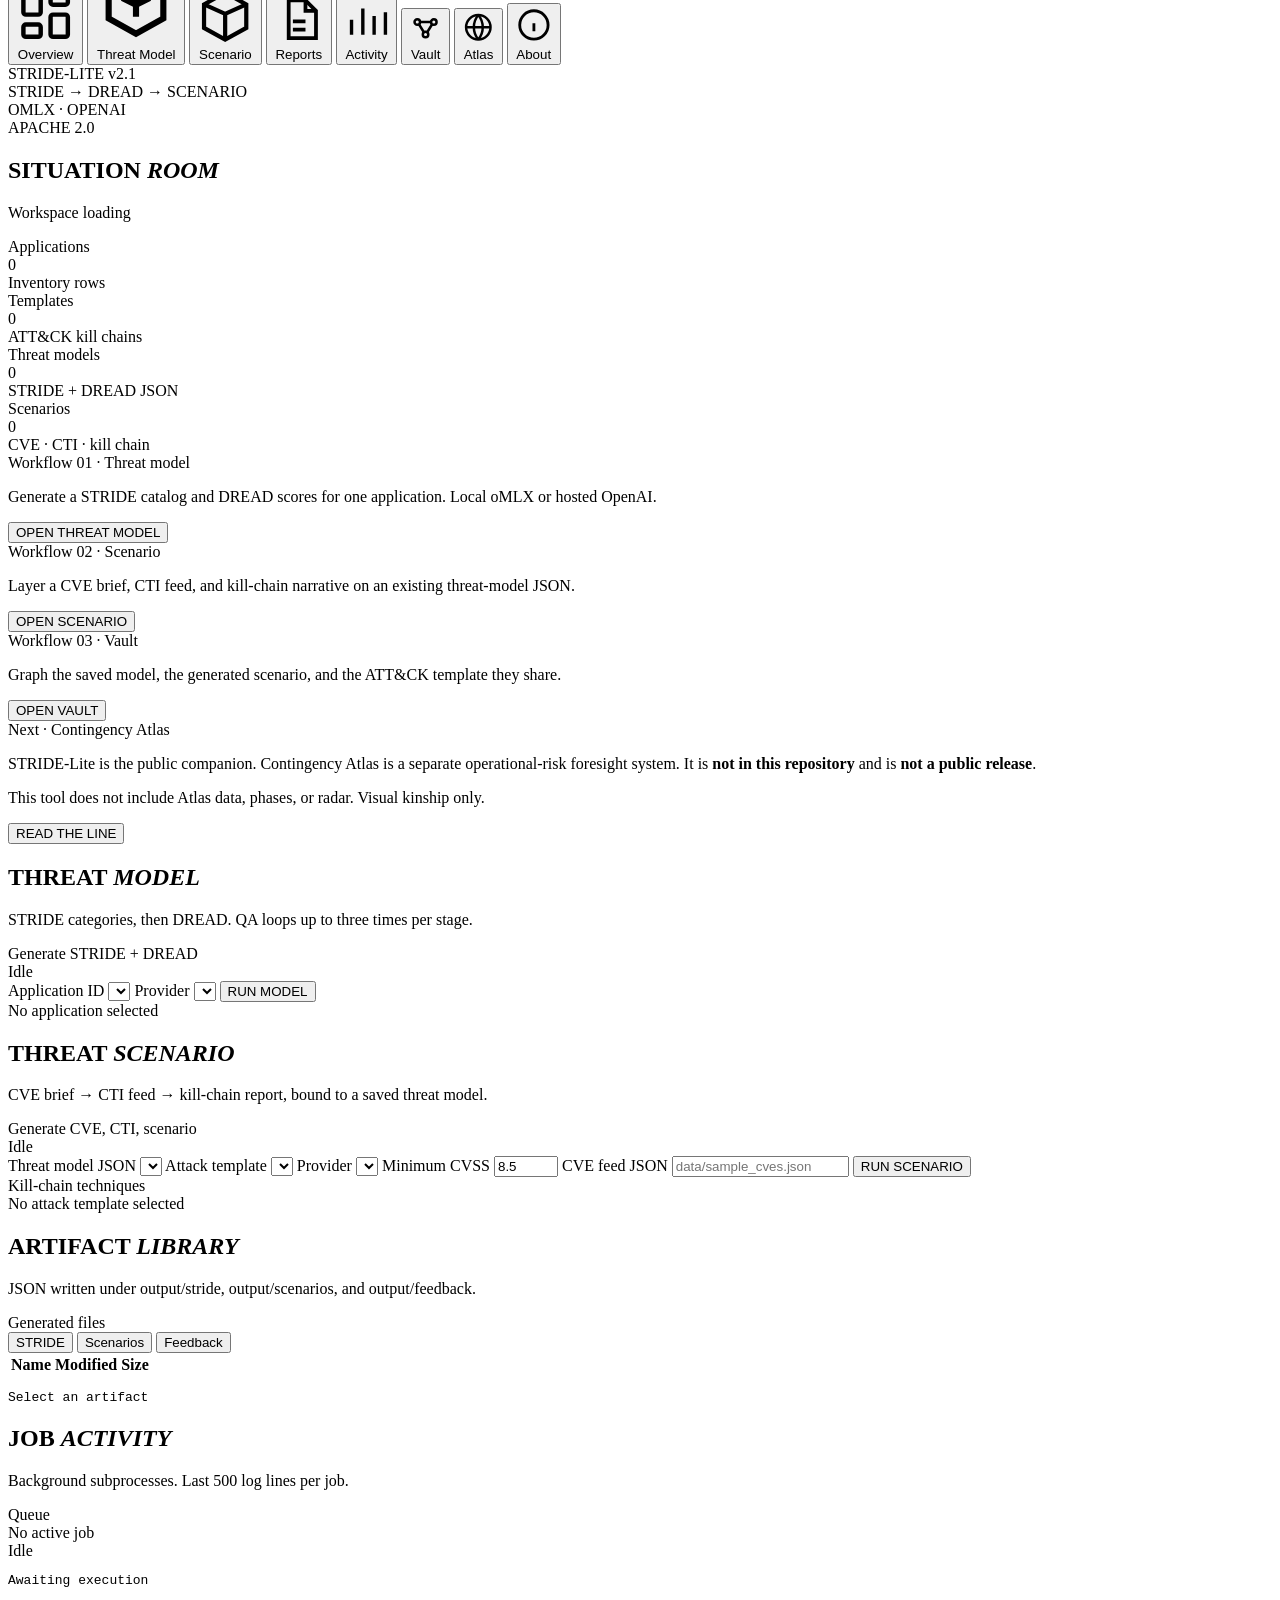
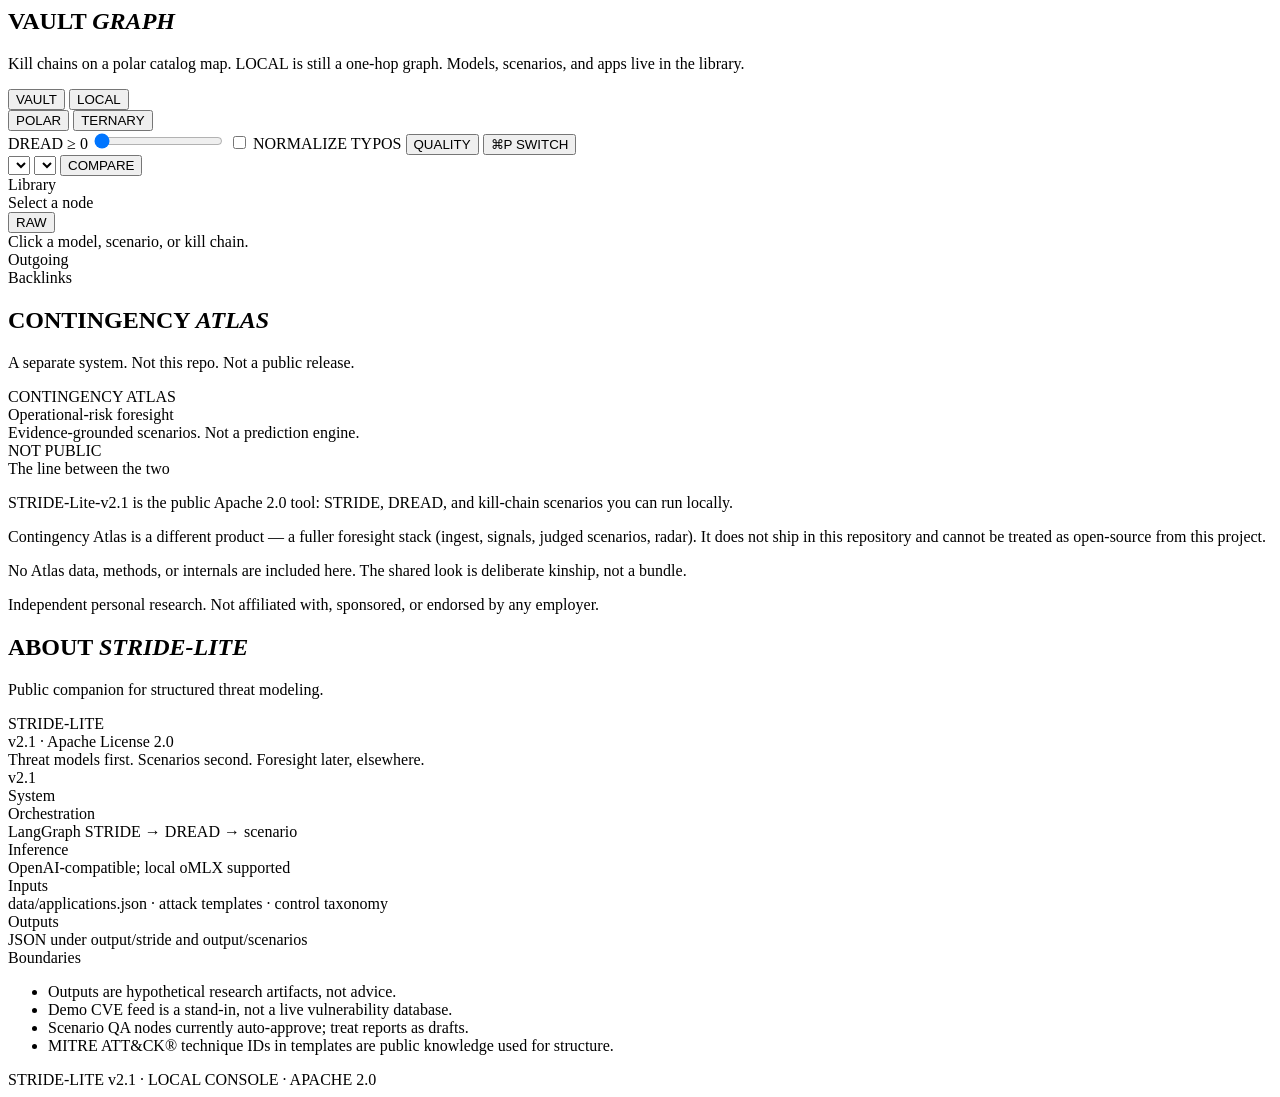
==== commit 0ee86da5: "STRIDE-Lite v2.1 Buy-side agent templates, research gateway app, and the Vault polar catalog map. Bu" ====
--- a/src/gui/index.html
+++ b/src/gui/index.html
@@ -3,7 +3,7 @@
 <head>
   <meta charset="UTF-8" />
   <meta name="viewport" content="width=device-width, initial-scale=1.0" />
-  <title>STRIDE-LITE // v2.0</title>
+  <title>STRIDE-LITE // v2.1</title>
   <link rel="icon" type="image/svg+xml" href="/favicon.svg" />
   <link rel="alternate icon" href="/favicon.svg" />
   <link rel="stylesheet" href="/styles.css" />
@@ -33,7 +33,7 @@
     </svg>
     <div class="brand">
       <b>STRIDE-LITE</b>
-      <span>Threat models · scenarios · v2.0</span>
+      <span>Threat models · scenarios · v2.1</span>
     </div>
     <div class="top-spacer"></div>
     <div class="badge" id="default-provider">PROVIDER</div>
@@ -77,7 +77,7 @@
         About
       </button>
       <div class="side-foot">
-        STRIDE-LITE v2.0<br>
+        STRIDE-LITE v2.1<br>
         STRIDE → DREAD → SCENARIO<br>
         OMLX · OPENAI<br>
         APACHE 2.0
@@ -346,7 +346,7 @@
         <div class="panel mt">
           <div class="panel-title">The line between the two</div>
           <div class="about-paras">
-            <p>STRIDE-Lite-v2.0 is the public Apache 2.0 tool: STRIDE, DREAD, and kill-chain scenarios you can run locally.</p>
+            <p>STRIDE-Lite-v2.1 is the public Apache 2.0 tool: STRIDE, DREAD, and kill-chain scenarios you can run locally.</p>
             <p>Contingency Atlas is a different product — a fuller foresight stack (ingest, signals, judged scenarios, radar). It does not ship in this repository and cannot be treated as open-source from this project.</p>
             <p>No Atlas data, methods, or internals are included here. The shared look is deliberate kinship, not a bundle.</p>
           </div>
@@ -362,10 +362,10 @@
         <div class="panel about-hero">
           <div>
             <div class="about-name">STRIDE-LITE</div>
-            <div class="about-sub">v2.0 · Apache License 2.0</div>
+            <div class="about-sub">v2.1 · Apache License 2.0</div>
             <div class="about-tag">Threat models first. Scenarios second. Foresight later, elsewhere.</div>
           </div>
-          <span class="badge">v2.0</span>
+          <span class="badge">v2.1</span>
         </div>
         <div class="panel mt">
           <div class="panel-title">System</div>
@@ -385,7 +385,7 @@
             <li>MITRE ATT&amp;CK® technique IDs in templates are public knowledge used for structure.</li>
           </ul>
         </div>
-        <div class="about-foot">STRIDE-LITE v2.0 · LOCAL CONSOLE · APACHE 2.0</div>
+        <div class="about-foot">STRIDE-LITE v2.1 · LOCAL CONSOLE · APACHE 2.0</div>
       </section>
     </main>
   </div>
